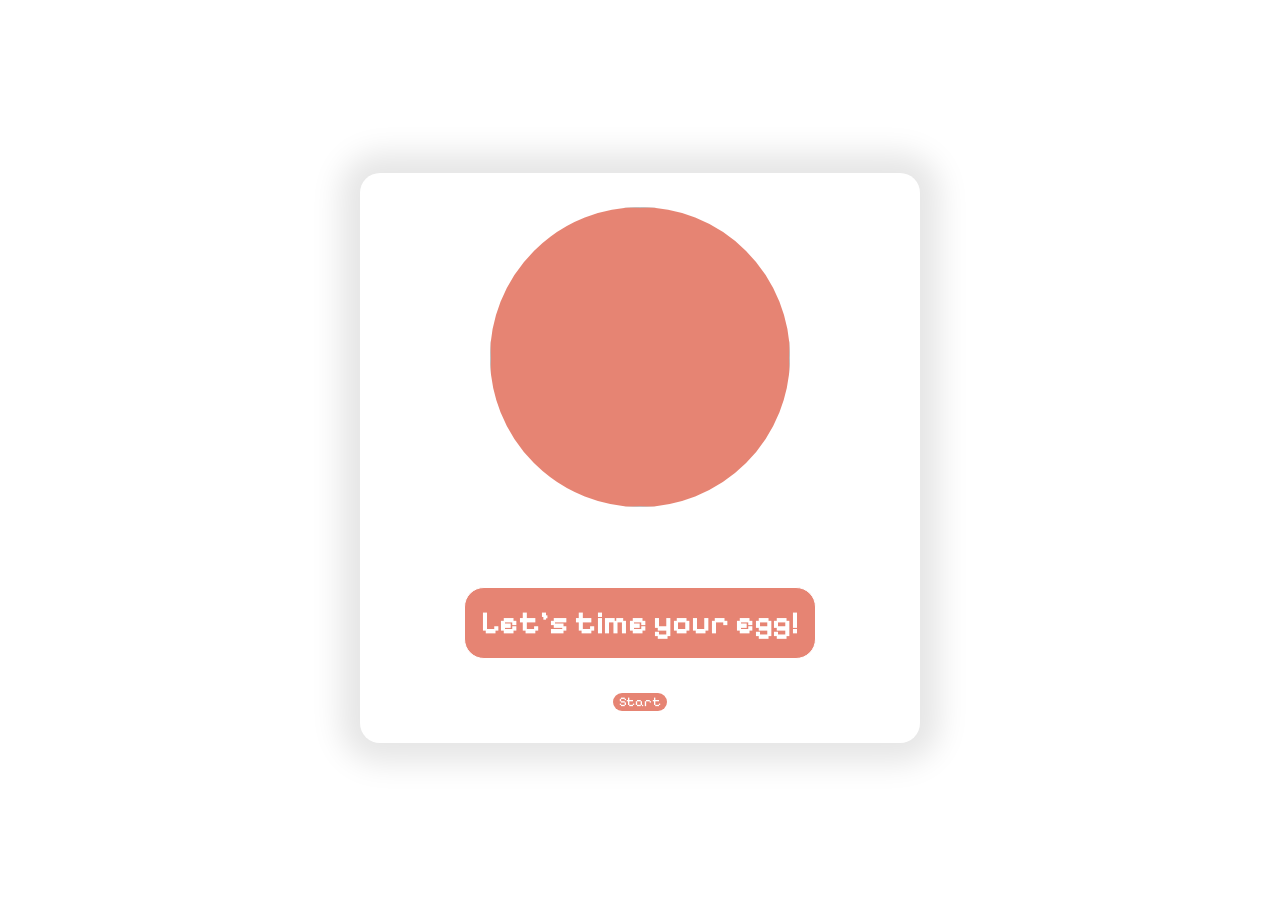
==== projetos/projeto_contador/index.html @ c07ecf62 "Adicionados exercícios de HTML/CSS/JS" ====
<!DOCTYPE html>
<html lang="en">

<head>
    <meta charset="UTF-8">
    <meta name="viewport" content="width=device-width, initial-scale=1.0">
    <title>Egg Timer - Menu Page</title>

    <link rel="stylesheet" href="./src/styles/styles.css">
    <link rel="preconnect" href="https://fonts.googleapis.com">
    <link rel="preconnect" href="https://fonts.gstatic.com" crossorigin>
    <link href="https://fonts.googleapis.com/css2?family=Pixelify+Sans:wght@400..700&display=swap" rel="stylesheet">

</head>

<body>
    <!-- Cabeçalho do site -->
    <header>
        <h1>Egg Timer - Menu Homepage</h1>
    </header>

    <!-- Conteúdo principal do site -->
    <div class="container">

            <div class="egg-inicio">
                <img id="egg-image" src="/HTML-CSS/projetos/projeto_contador/src/imagens/inicio.png" alt="">
            </div>

            <div id="main" class="main">
                <p>Let's time your egg!</p>
                <span>
                    <button id="start">Start</button>
                </span>
            </div>

            <div id="menu" class="hidden">

                <p>Select egg type</p>
                <div id="options" class="">
                    <button onclick="startTimer(3); changeImage(1)" id="button-1">Soft (3 min.)</button>
                    <button onclick="startTimer(5); changeImage(2)" id="button-2">Medium (5 min.)</button>
                    <button onclick="startTimer(7); changeImage(3)" id="button-3">Hard (7 min.)</button>
                    <button onclick="startTimer(10); changeImage(4)" id="button-4">Extra Hard (10 min.)</button>
                </div>
            </div>

            <div id="timer" class="hidden">

                00:00

            </div>

            <button id="back" class="hidden">Voltar</button>
    </div>


    <script src="script.js" type="text/javascript"></script>
</body>

</html>
---- projetos/projeto_contador/src/styles/styles.css ----
body {
    display: flex;
    justify-content: center;
    align-items: center;
    font-family: "Pixelify Sans", serif;
    font-optical-sizing: auto;
    font-weight: bold;
    font-style: normal;
    /* background: radial-gradient(circle, rgba(255, 175, 210, 1) 0%, rgba(148, 187, 233, 1) 100%); */
    background: url("https://cdnb.artstation.com/p/assets/images/images/021/350/311/large/lovee-dreams-cocina-dia-b.jpg?1571327583");
    color: white;
    height: 100vh;
    background-size: 100% 100%;
}

.main p {
    background-color: #e68473;
    border: white 1px solid;
    font-size: 32px;
    border-radius: 20px;
    padding: 1rem;
}

img {
    height: 300px;
    width: 300px;
    background-color: #e68473;
    border-radius: 50%;
    border: #ffffff 2px solid;
}

header {
    position: absolute;
    top: 0%;
    left: 50%;
    transform: translateX(-50%);
    text-align: center;
    width: 100%;
    padding: 10px 0;
}

.container {
    display: grid;
    justify-content: center;
    align-items: center;
    padding: 10px;
    text-align: center;
    /* border: #e68473 2px solid; */
    border-radius: 1.25rem;
    min-width: 540px;
    min-height: 550px;
    backdrop-filter: blur(5px);
    box-shadow: 0px 0px 30px 20px rgb(0, 0, 0, 0.1);
}

button {
    font-family: "Pixelify Sans", serif;
    border-radius: 50px;
    border: none;
    color: white;
    background: #e68473;
}

button:hover {
    transform: scale(1.3);
}

.egg-inicio {
    justify-content: center;
}

#options {
    display: grid;
    grid-template-columns: repeat(2, 1fr);
    gap: 15px;
    justify-content: center;
}


#menu {
    padding: 1.5rem;
}

#menu p {
    font-size: 30px;
    border-radius: 16px;
    border: 1px solid #ffffff;
    padding: 1rem;
    background-color: #e68473;
}

#timer {
    background-color: #e68473;
    border-radius: 15px;
    border: #ffffff 2px solid;
    text-align: center;
    font-size: xxx-large;
}


#back {
    margin: 20px auto;
    text-align: center;
}

.hidden {
    display: none;
}
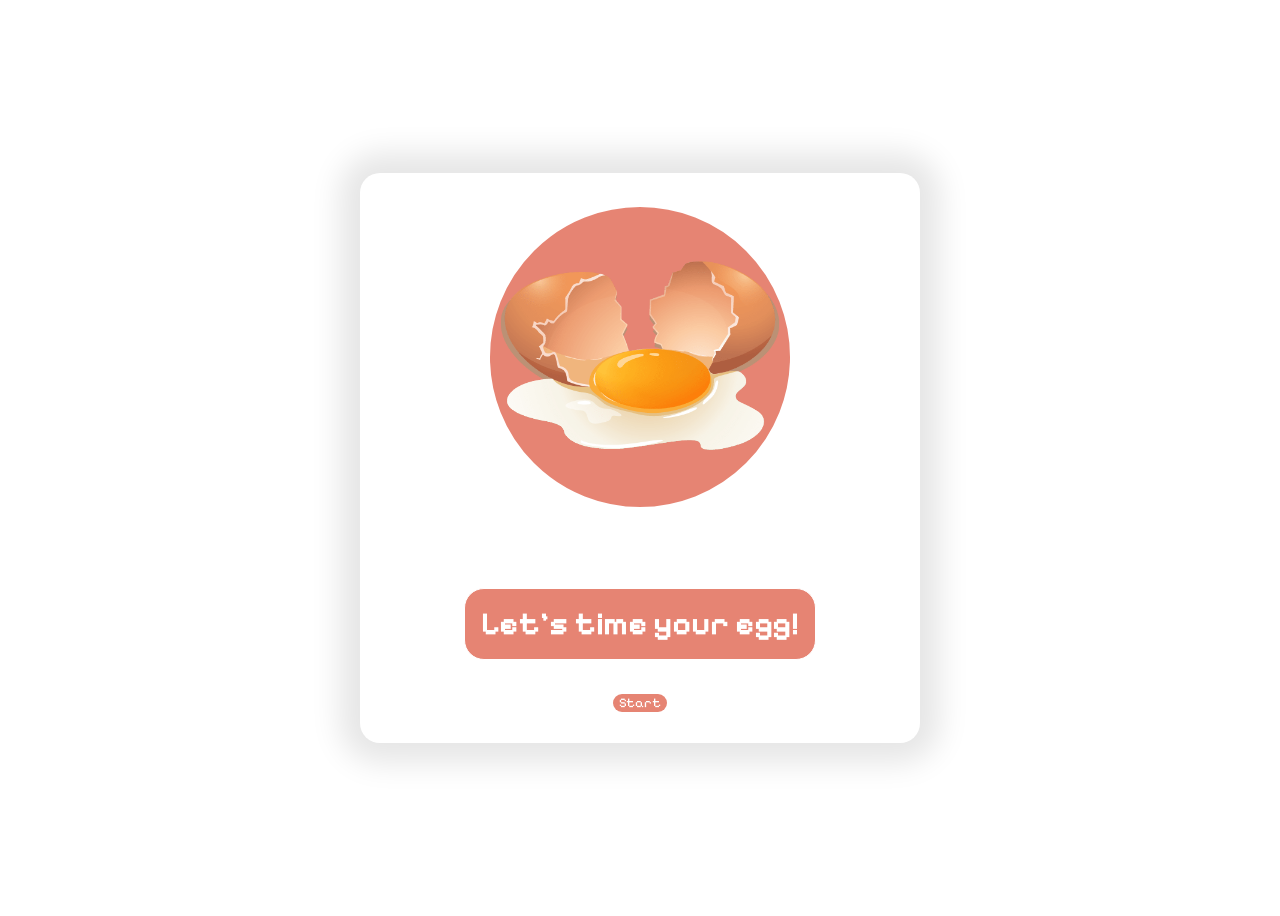
==== commit 9fae7783: "Alterada versão do projeto" ====
--- a/projetos/projeto_contador/index.html
+++ b/projetos/projeto_contador/index.html
@@ -23,7 +23,7 @@
     <div class="container">
 
             <div class="egg-inicio">
-                <img id="egg-image" src="/HTML-CSS/projetos/projeto_contador/src/imagens/inicio.png" alt="">
+                <img id="egg-image" src="src/imagens/inicio.png" alt="Ovos Quebrados!">
             </div>
 
             <div id="main" class="main">
--- a/projetos/projeto_contador/src/styles/styles.css
+++ b/projetos/projeto_contador/src/styles/styles.css
@@ -105,4 +105,34 @@
 
 .hidden {
     display: none;
+}
+
+@media (max-width: 600px) {
+    .container {
+        min-width: 90%;
+        /* Ocupa 90% da largura da tela */
+        min-height: auto;
+        /* Altura se ajusta ao conteúdo */
+        padding: 20px;
+    }
+
+    img {
+        height: 200px;
+        width: 200px;
+    }
+
+    #options {
+        grid-template-columns: 1fr;
+        /* Botões um embaixo do outro */
+    }
+
+    .main p,
+    #menu p {
+        font-size: 24px;
+    }
+
+    #timer {
+        font-size: 2.5rem;
+        /* Ajusta o tamanho da fonte do timer */
+    }
 }
